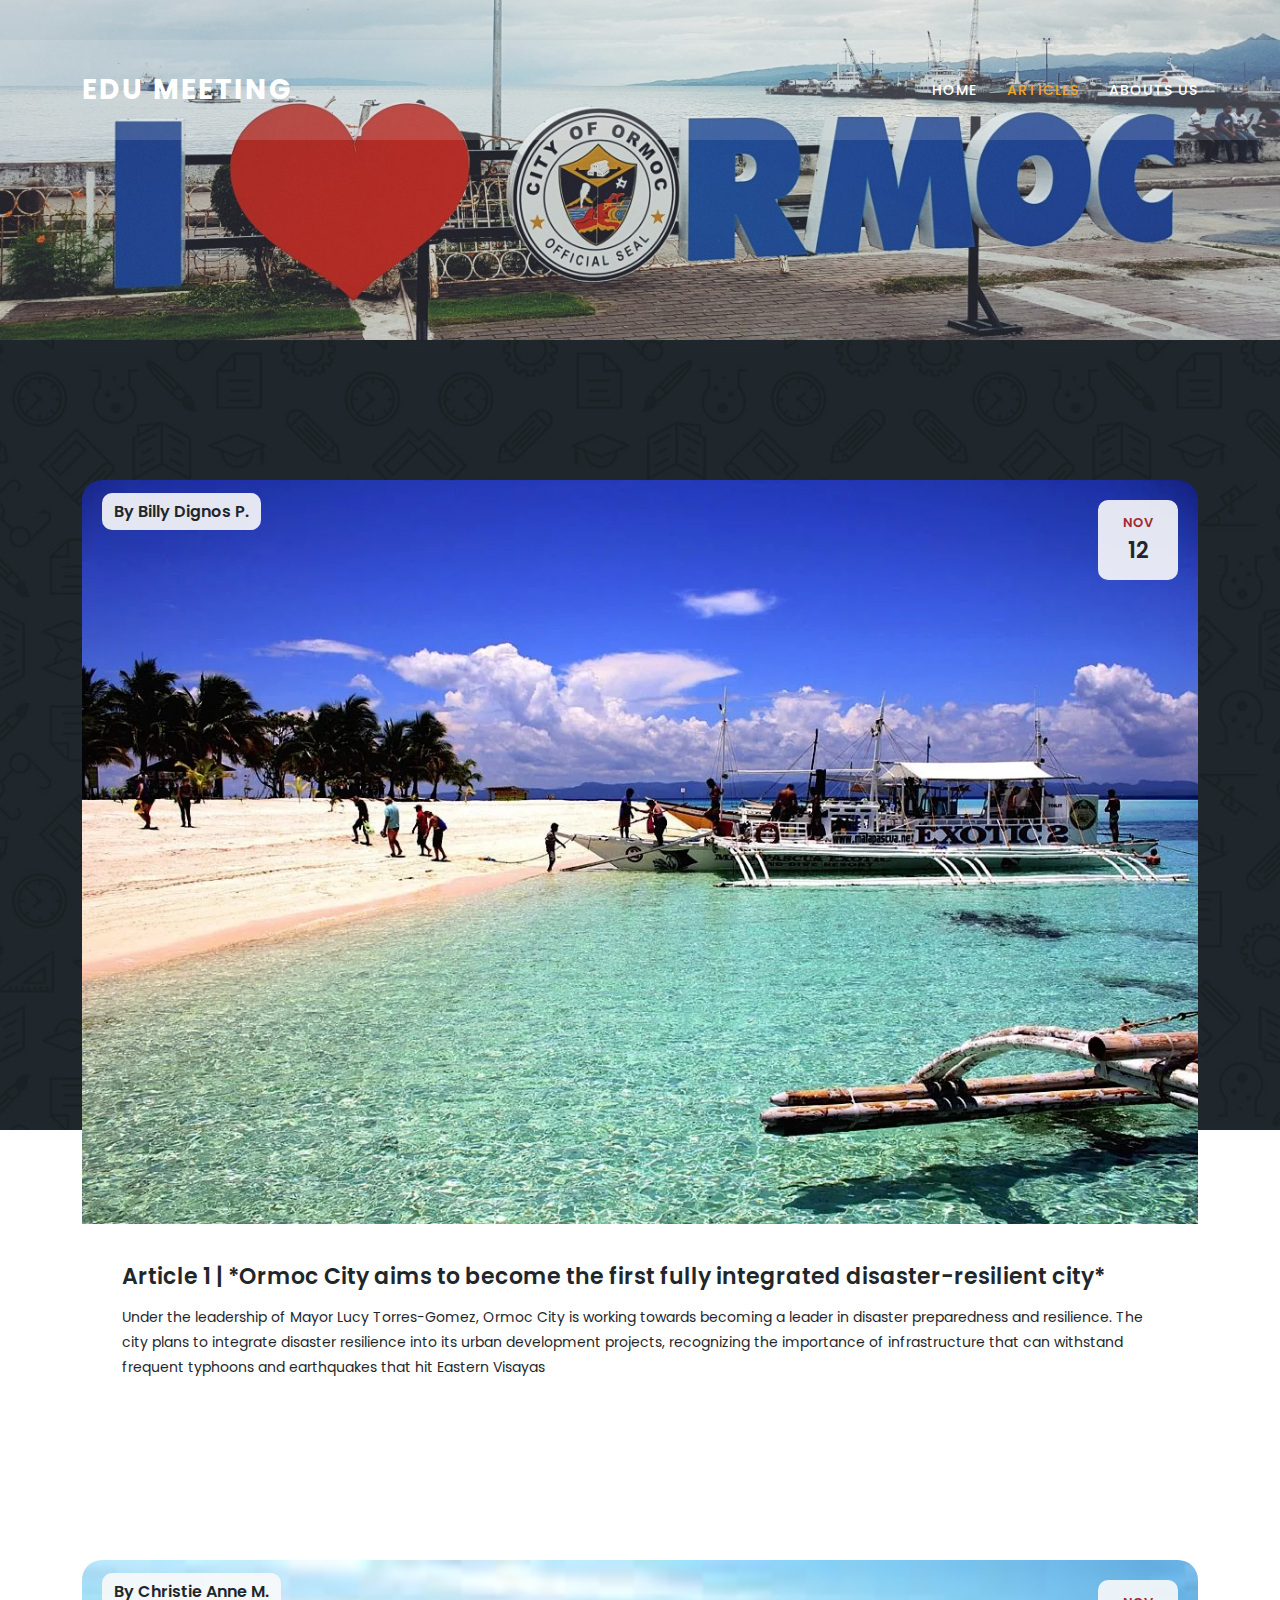
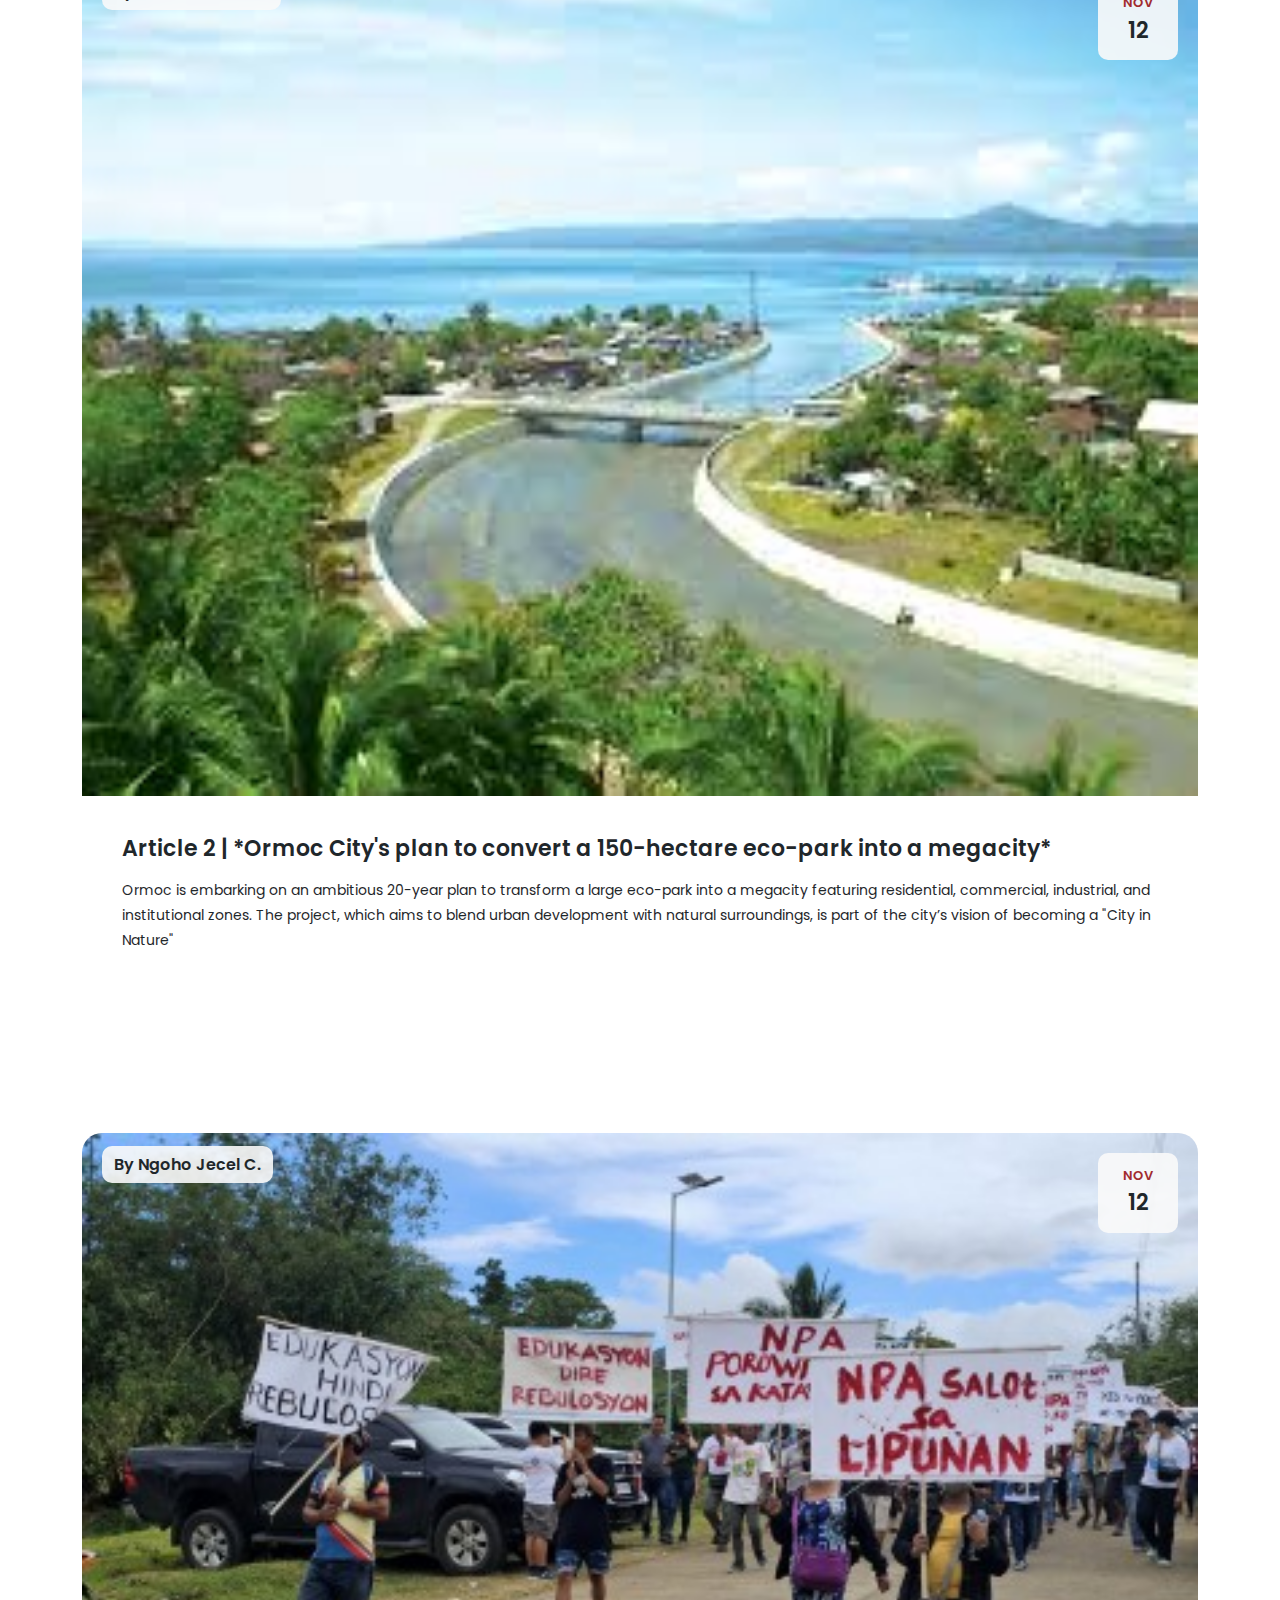
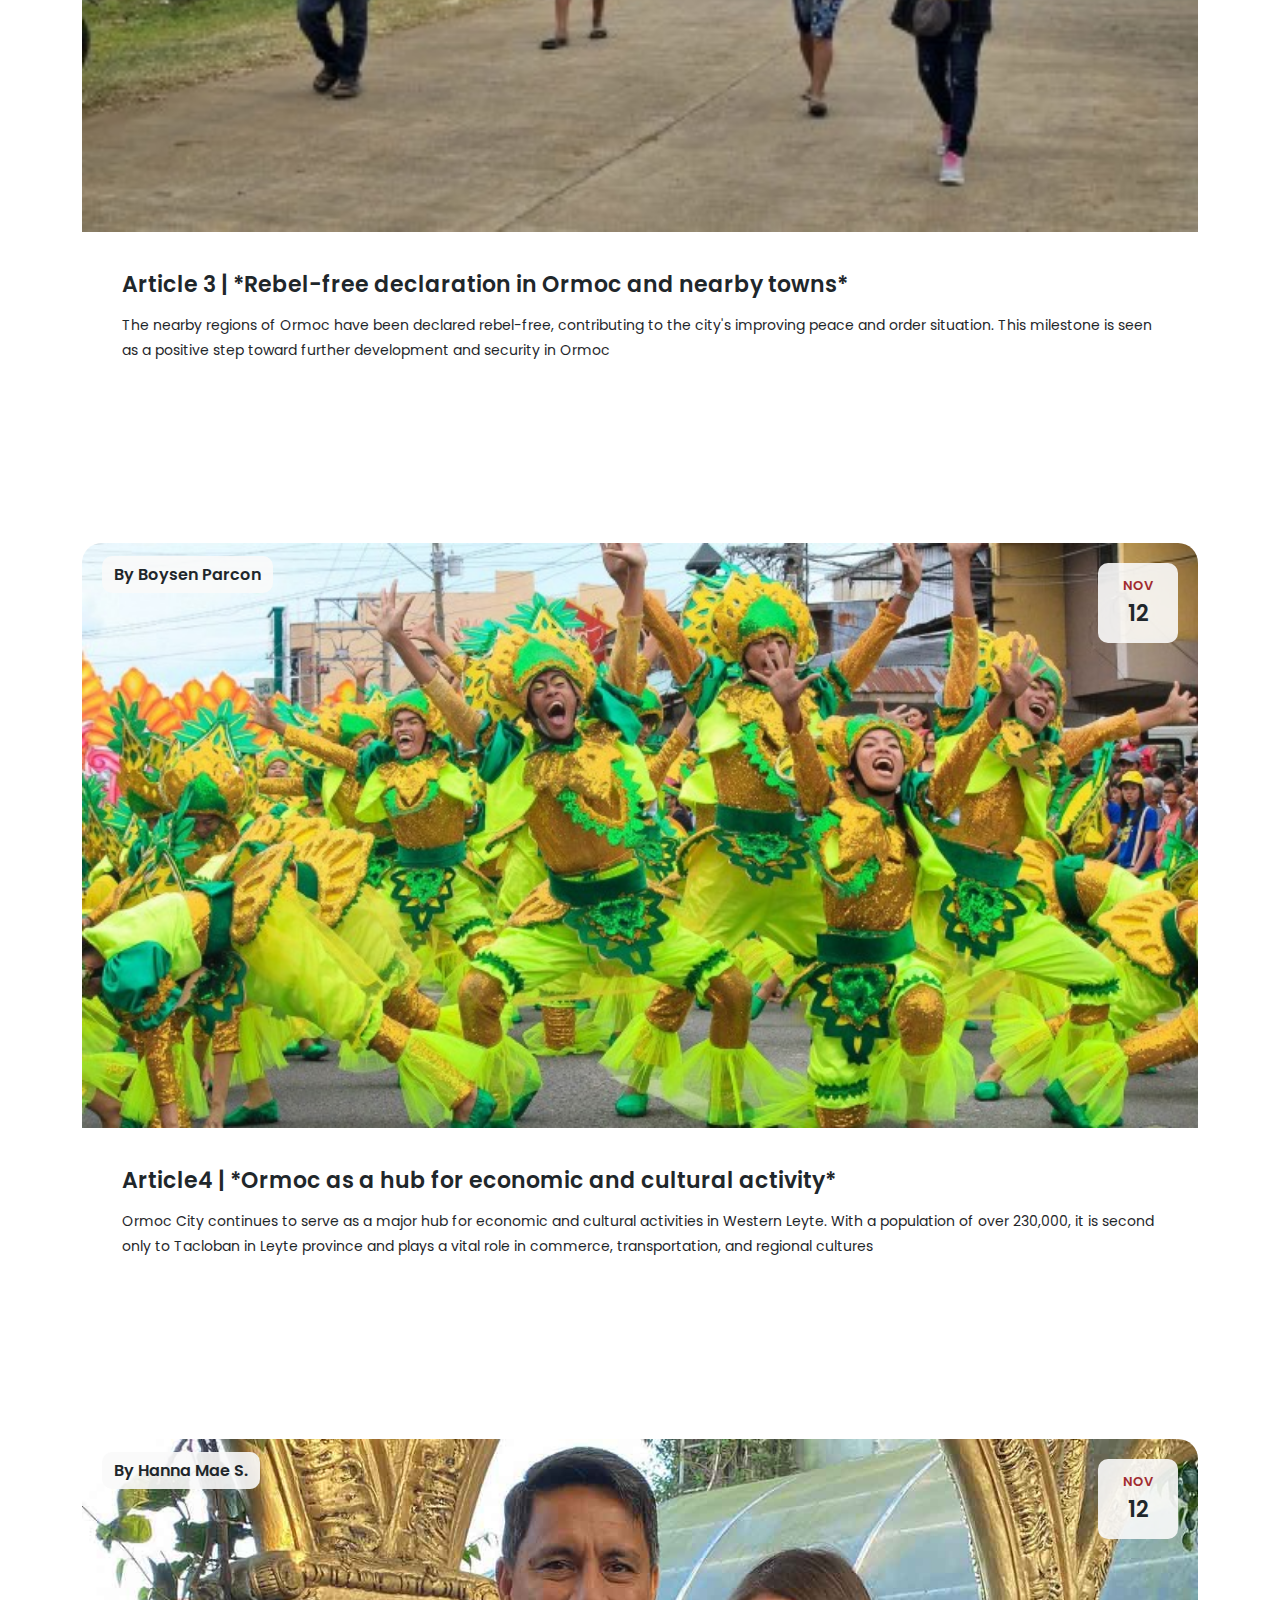
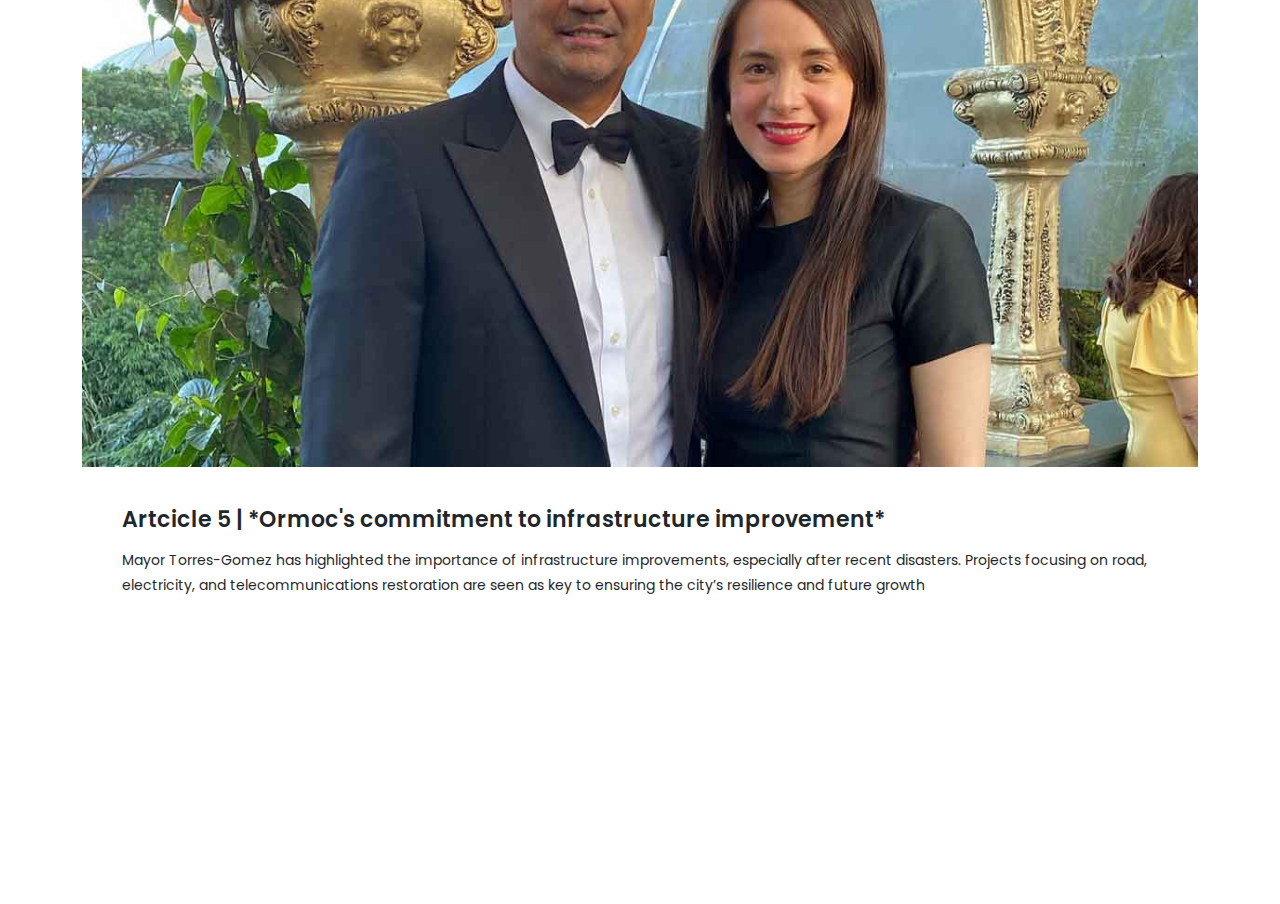
==== articles-details.html @ f0789b87 "sads" ====
<!DOCTYPE html>
<html lang="en">

<head>

  <meta charset="utf-8">
  <meta name="viewport" content="width=device-width, initial-scale=1, shrink-to-fit=no">
  <meta name="description" content="">
  <meta name="author" content="Template Mo">
  <link href="https://fonts.googleapis.com/css?family=Poppins:100,200,300,400,500,600,700,800,900" rel="stylesheet">

  <title>Ormoc City</title>

  <!-- Bootstrap core CSS -->
  <link href="vendor/bootstrap/css/bootstrap.min.css" rel="stylesheet">


  <!-- Additional CSS Files -->
  <link rel="stylesheet" href="assets/css/fontawesome.css">
  <link rel="stylesheet" href="assets/css/templatemo-edu-meeting.css">
  <link rel="stylesheet" href="assets/css/owl.css">
  <link rel="stylesheet" href="assets/css/lightbox.css">
  <!--

TemplateMo 569 Edu Meeting

https://templatemo.com/tm-569-edu-meeting

-->
</head>

<body>




  <!-- ***** Header Area Start ***** -->
  <header class="header-area header-sticky">
    <div class="container">
      <div class="row">
        <div class="col-12">
          <nav class="main-nav">
            <!-- ***** Logo Start ***** -->
            <a href="index.html" class="logo">
              Edu Meeting
            </a>
            <!-- ***** Logo End ***** -->
            <!-- ***** Menu Start ***** -->
            <ul class="nav">
              <li><a href="index.html">Home</a></li>
              <li><a href="meetings.html" class="active">Articles</a></li>

              <li><a href="index.html">Abouts Us</a></li>
            </ul>
            <a class='menu-trigger'>
              <span>Menu</span>
            </a>
            <!-- ***** Menu End ***** -->
          </nav>
        </div>
      </div>
    </div>
  </header>
  <!-- ***** Header Area End ***** -->

  <section class="heading-page header-text" id="top">
    <div class="container">
      <div class="row">

      </div>
    </div>
  </section>

  <section class="meetings-page" id="meetings">
    <div class="container">
      <div class="row">
        <div class="col-lg-12">
          <div class="row">
            <div class="col-lg-12">
              <div class="meeting-single-item">
                <div class="thumb">
                  <div class="price">
                    <span>By Billy Dignos P.</span>
                  </div>
                  <div class="date">
                    <h6>Nov <span>12</span></h6>
                  </div>
                  <a href="meeting-details.html"><img src="assets/images/ormoc1.png" alt=""></a>
                </div>
                <div class="down-content">
                  <a href="meeting-details.html">
                    <h4>Article 1 | *Ormoc City aims to become the first fully integrated disaster-resilient city*</h4>
                  </a>
                  <p>Under the leadership of Mayor Lucy Torres-Gomez, Ormoc City is working towards becoming a leader
                    in disaster
                    preparedness and resilience. The city plans to integrate disaster resilience into its urban
                    development projects,
                    recognizing the importance of infrastructure that can withstand frequent typhoons and
                    earthquakes that hit Eastern
                    Visayas </p>


                </div>
              </div>
            </div>

          </div>
        </div>
      </div>
    </div>

  </section>

  <section class="meetings-page" id="meetings">
    <div class="container">
      <div class="row">
        <div class="col-lg-12">
          <div class="row">
            <div class="col-lg-12">
              <div class="meeting-single-item">
                <div class="thumb">
                  <div class="price">
                    <span>By Christie Anne M.</span>
                  </div>
                  <div class="date">
                    <h6>Nov <span>12</span></h6>
                  </div>
                  <a href="meeting-details.html"><img src="assets/images/ormoc2.jpg" alt=""></a>
                </div>
                <div class="down-content">
                  <a href="meeting-details.html">
                    <h4>Article 2 | *Ormoc City's plan to convert a 150-hectare eco-park into a megacity*</h4>
                  </a>
                  <p>Ormoc is embarking on an ambitious 20-year plan to transform a large eco-park into a megacity
                    featuring residential,
                    commercial, industrial, and institutional zones. The project, which aims to blend urban
                    development with natural
                    surroundings, is part of the city’s vision of becoming a "City in Nature"</p>


                </div>
              </div>
            </div>

          </div>
        </div>
      </div>
    </div>

  </section>

  <section class="meetings-page" id="meetings">
    <div class="container">
      <div class="row">
        <div class="col-lg-12">
          <div class="row">
            <div class="col-lg-12">
              <div class="meeting-single-item">
                <div class="thumb">
                  <div class="price">
                    <span>By Ngoho Jecel C.</span>
                  </div>
                  <div class="date">
                    <h6>Nov <span>12</span></h6>
                  </div>
                  <a href="meeting-details.html"><img src="assets/images/rebel.jpg" alt=""></a>
                </div>
                <div class="down-content">
                  <a href="meeting-details.html">
                    <h4>Article 3 | *Rebel-free declaration in Ormoc and nearby towns*</h4>
                  </a>
                  <p>The nearby regions of Ormoc have been declared rebel-free, contributing to the city's
                    improving peace and order
                    situation. This milestone is seen as a positive step toward further development and security
                    in Ormoc</p>


                </div>
              </div>
            </div>

          </div>
        </div>
      </div>
    </div>

  </section>

  <section class="meetings-page" id="meetings">
    <div class="container">
      <div class="row">
        <div class="col-lg-12">
          <div class="row">
            <div class="col-lg-12">
              <div class="meeting-single-item">
                <div class="thumb">
                  <div class="price">
                    <span>By Boysen Parcon</span>
                  </div>
                  <div class="date">
                    <h6>Nov <span>12</span></h6>
                  </div>
                  <a href="meeting-details.html"><img src="assets/images/fiesta.jpg" alt=""></a>
                </div>
                <div class="down-content">
                  <a href="meeting-details.html">
                    <h4>Article4 | *Ormoc as a hub for economic and cultural activity*</h4>
                  </a>
                  <p>Ormoc City continues to serve as a major hub for economic and cultural activities in Western
                    Leyte. With a population of
                    over 230,000, it is second only to Tacloban in Leyte province and plays a vital role in
                    commerce, transportation, and
                    regional cultures</p>


                </div>
              </div>
            </div>

          </div>
        </div>
      </div>
    </div>

  </section>

  <section class="meetings-page" id="meetings">
    <div class="container">
      <div class="row">
        <div class="col-lg-12">
          <div class="row">
            <div class="col-lg-12">
              <div class="meeting-single-item">
                <div class="thumb">
                  <div class="price">
                    <span>By Hanna Mae S.</span>
                  </div>
                  <div class="date">
                    <h6>Nov <span>12</span></h6>
                  </div>
                  <a href="meeting-details.html"><img src="assets/images/mayor.jpg" alt=""></a>
                </div>
                <div class="down-content">
                  <a href="meeting-details.html">
                    <h4>Artcicle 5 | *Ormoc's commitment to infrastructure improvement*</h4>
                  </a>
                  <p>Mayor Torres-Gomez has highlighted the importance of infrastructure improvements, especially
                    after recent disasters.
                    Projects focusing on road, electricity, and telecommunications restoration are seen as key to
                    ensuring the city’s
                    resilience and future growth</p>


                </div>
              </div>
            </div>

          </div>
        </div>
      </div>
    </div>
    <div class="footer">
      <p>Copyright © 2024 Billy Dignos Group. All Rights Reserved.
      </p>
    </div>
  </section>


  <!-- Scripts -->
  <!-- Bootstrap core JavaScript -->
  <script src="vendor/jquery/jquery.min.js"></script>
  <script src="vendor/bootstrap/js/bootstrap.bundle.min.js"></script>

  <script src="assets/js/isotope.min.js"></script>
  <script src="assets/js/owl-carousel.js"></script>
  <script src="assets/js/lightbox.js"></script>
  <script src="assets/js/tabs.js"></script>
  <script src="assets/js/video.js"></script>
  <script src="assets/js/slick-slider.js"></script>
  <script src="assets/js/custom.js"></script>
  <script>
    //according to loftblog tut
    $('.nav li:first').addClass('active');

    var showSection = function showSection(section, isAnimate) {
      var
        direction = section.replace(/#/, ''),
        reqSection = $('.section').filter('[data-section="' + direction + '"]'),
        reqSectionPos = reqSection.offset().top - 0;

      if (isAnimate) {
        $('body, html').animate({
          scrollTop: reqSectionPos
        },
          800);
      } else {
        $('body, html').scrollTop(reqSectionPos);
      }

    };

    var checkSection = function checkSection() {
      $('.section').each(function () {
        var
          $this = $(this),
          topEdge = $this.offset().top - 80,
          bottomEdge = topEdge + $this.height(),
          wScroll = $(window).scrollTop();
        if (topEdge < wScroll && bottomEdge > wScroll) {
          var
            currentId = $this.data('section'),
            reqLink = $('a').filter('[href*=\\#' + currentId + ']');
          reqLink.closest('li').addClass('active').
            siblings().removeClass('active');
        }
      });
    };

    $('.main-menu, .responsive-menu, .scroll-to-section').on('click', 'a', function (e) {
      e.preventDefault();
      showSection($(this).attr('href'), true);
    });

    $(window).scroll(function () {
      checkSection();
    });
  </script>
</body>


</body>

</html>
---- assets/css/templatemo-edu-meeting.css ----
/*

TemplateMo 569 Edu Meeting

https://templatemo.com/tm-569-edu-meeting

*/

/* ---------------------------------------------
Table of contents
------------------------------------------------
01. font & reset css
02. reset
03. global styles
04. header
05. banner
06. features
07. testimonials
08. contact
09. footer
10. preloader
11. search
12. portfolio

--------------------------------------------- */
/* 
---------------------------------------------
font & reset css
--------------------------------------------- 
*/
@import url("https://fonts.googleapis.com/css?family=Poppins:100,200,300,400,500,600,700,800,900");

/* 
---------------------------------------------
reset
--------------------------------------------- 
*/
html,
body,
div,
span,
applet,
object,
iframe,
h1,
h2,
h3,
h4,
h5,
h6,
p,
blockquote,
div pre,
a,
abbr,
acronym,
address,
big,
cite,
code,
del,
dfn,
em,
font,
img,
ins,
kbd,
q,
s,
samp,
small,
strike,
strong,
sub,
sup,
tt,
var,
b,
u,
i,
center,
dl,
dt,
dd,
ol,
ul,
li,
figure,
header,
nav,
section,
article,
aside,
footer,
figcaption {
  margin: 0;
  padding: 0;
  border: 0;
  outline: 0;
}

.clearfix:after {
  content: ".";
  display: block;
  clear: both;
  visibility: hidden;
  line-height: 0;
  height: 0;
}

.clearfix {
  display: inline-block;
}

html[xmlns] .clearfix {
  display: block;
}

* html .clearfix {
  height: 1%;
}

ul,
li {
  padding: 0;
  margin: 0;
  list-style: none;
}

header,
nav,
section,
article,
aside,
footer,
hgroup {
  display: block;
}

* {
  box-sizing: border-box;
}

html,
body {
  font-family: 'Poppins', sans-serif;
  font-weight: 400;
  background-color: #fff;
  font-size: 16px;
  -ms-text-size-adjust: 100%;
  -webkit-font-smoothing: antialiased;
  -moz-osx-font-smoothing: grayscale;
}

a {
  text-decoration: none !important;
  color: #3CF;
}

a:hover {
  color: #FC3;
}

h1,
h2,
h3,
h4,
h5,
h6 {
  margin-top: 0px;
  margin-bottom: 0px;
}

ul {
  margin-bottom: 0px;
}

p {
  font-size: 14px;
  line-height: 25px;
  color: #2a2a2a;
}

img {
  width: 100%;
  overflow: hidden;
}

/* 
---------------------------------------------
global styles
--------------------------------------------- 
*/
html,
body {
  background: #fff;
  font-family: 'Poppins', sans-serif;
}

::selection {
  background: #f5a425;
  color: #fff;
}

::-moz-selection {
  background: #f5a425;
  color: #fff;
}

@media (max-width: 991px) {

  html,
  body {
    overflow-x: hidden;
  }

  .mobile-top-fix {
    margin-top: 30px;
    margin-bottom: 0px;
  }

  .mobile-bottom-fix {
    margin-bottom: 30px;
  }

  .mobile-bottom-fix-big {
    margin-bottom: 60px;
  }
}

.main-button-red a {
  font-size: 13px;
  color: #fff;
  background-color: #a12c2f;
  padding: 12px 30px;
  display: inline-block;
  border-radius: 22px;
  font-weight: 500;
  text-transform: uppercase;
  transition: all .3s;
}

.main-button-red a:hover {
  opacity: 0.9;
}

.main-button-yellow a {
  font-size: 13px;
  color: #fff;
  background-color: #f5a425;
  padding: 12px 30px;
  display: inline-block;
  border-radius: 22px;
  font-weight: 500;
  text-transform: uppercase;
  transition: all .3s;
}

.main-button-yellow a:hover {
  opacity: 0.9;
}

.section-heading h2 {
  line-height: 40px;
  margin-top: 0px;
  margin-bottom: 50px;
  padding-bottom: 20px;
  border-bottom: 1px solid rgba(250, 250, 250, 0.15);
  font-size: 22px;
  font-weight: 700;
  text-transform: uppercase;
  color: #fff;
}


/* 
---------------------------------------------
header
--------------------------------------------- 
*/

.sub-header {
  background-color: #1f272b;
  position: relative;
  z-index: 1111;
}

.sub-header .left-content p {
  color: #fff;
  padding: 8px 0px;
  font-size: 13px;
}

.sub-header .right-icons {
  text-align: right;
  padding: 8px 0px;
}

.sub-header .right-icons ul li {
  display: inline-block;
  margin-left: 15px;
}

.sub-header .right-icons ul li a {
  color: #fff;
  font-size: 14px;
  transition: all .3s;
}

.sub-header .right-icons ul li a:hover {
  color: #f5a425;
}

.sub-header .left-content p em {
  font-style: normal;
  color: #f5a425;
}

.background-header {
  background-color: #fff !important;
  height: 80px !important;
  position: fixed !important;
  top: 0 !important;
  left: 0;
  right: 0;
  box-shadow: 0px 0px 10px rgba(0, 0, 0, 0.15) !important;
}

.background-header .main-nav .nav li a {
  color: #1e1e1e !important;
}

.background-header .logo,
.background-header .main-nav .nav li a {
  color: #1e1e1e !important;
}

.background-header .main-nav .nav li:hover a {
  color: #fb5849 !important;
}

.background-header .nav li a.active {
  color: #fb5849 !important;
}

.header-area {
  background-color: rgba(250, 250, 250, 0.15);
  position: absolute;
  top: 40px;
  left: 0;
  right: 0;
  z-index: 100;
  -webkit-transition: all .5s ease 0s;
  -moz-transition: all .5s ease 0s;
  -o-transition: all .5s ease 0s;
  transition: all .5s ease 0s;
}

.header-area .main-nav {
  min-height: 80px;
  background: transparent;
}

.header-area .main-nav .logo {
  line-height: 100px;
  color: #fff;
  font-size: 28px;
  font-weight: 700;
  text-transform: uppercase;
  letter-spacing: 2px;
  float: left;
  -webkit-transition: all 0.3s ease 0s;
  -moz-transition: all 0.3s ease 0s;
  -o-transition: all 0.3s ease 0s;
  transition: all 0.3s ease 0s;
}

.background-header .main-nav .logo {
  line-height: 75px;
}

.background-header .nav {
  margin-top: 20px !important;
}

.header-area .main-nav .nav {
  float: right;
  margin-top: 30px;
  margin-right: 0px;
  background-color: transparent;
  -webkit-transition: all 0.3s ease 0s;
  -moz-transition: all 0.3s ease 0s;
  -o-transition: all 0.3s ease 0s;
  transition: all 0.3s ease 0s;
  position: relative;
  z-index: 999;
}

.header-area .main-nav .nav li {
  padding-left: 15px;
  padding-right: 15px;
}

.header-area .main-nav .nav li:last-child {
  padding-right: 0px;
}

.header-area .main-nav .nav li a {
  display: block;
  font-weight: 500;
  font-size: 14px;
  text-transform: uppercase;
  color: #fff;
  -webkit-transition: all 0.3s ease 0s;
  -moz-transition: all 0.3s ease 0s;
  -o-transition: all 0.3s ease 0s;
  transition: all 0.3s ease 0s;
  height: 40px;
  line-height: 40px;
  border: transparent;
  letter-spacing: 1px;
}

.header-area .main-nav .nav li:hover a,
.header-area .main-nav .nav li a.active {
  color: #f5a425 !important;
}

.background-header .main-nav .nav li:hover a,
.background-header .main-nav .nav li a.active {
  color: #f5a425 !important;
  opacity: 1;
}

.header-area .main-nav .nav li.has-sub {
  position: relative;
  padding-right: 15px;
}

.header-area .main-nav .nav li.has-sub:after {
  font-family: FontAwesome;
  content: "\f107";
  font-size: 12px;
  color: #fff;
  position: absolute;
  right: 5px;
  top: 12px;
}

.background-header .main-nav .nav li.has-sub:after {
  color: #1e1e1e;
}

.header-area .main-nav .nav li.has-sub ul.sub-menu {
  position: absolute;
  width: 200px;
  box-shadow: 0 2px 28px 0 rgba(0, 0, 0, 0.06);
  overflow: hidden;
  top: 40px;
  opacity: 0;
  transition: all .3s;
  transform: translateY(+2em);
  visibility: hidden;
  z-index: -1;
}

.header-area .main-nav .nav li.has-sub ul.sub-menu li {
  margin-left: 0px;
  padding-left: 0px;
  padding-right: 0px;
}

.header-area .main-nav .nav li.has-sub ul.sub-menu li a {
  opacity: 1;
  display: block;
  background: #f7f7f7;
  color: #2a2a2a !important;
  padding-left: 20px;
  height: 40px;
  line-height: 40px;
  -webkit-transition: all 0.3s ease 0s;
  -moz-transition: all 0.3s ease 0s;
  -o-transition: all 0.3s ease 0s;
  transition: all 0.3s ease 0s;
  position: relative;
  font-size: 13px;
  font-weight: 400;
  border-bottom: 1px solid #eee;
}

.header-area .main-nav .nav li.has-sub ul li a:hover {
  background: #fff;
  color: #f5a425 !important;
  padding-left: 25px;
}

.header-area .main-nav .nav li.has-sub ul li a:hover:before {
  width: 3px;
}

.header-area .main-nav .nav li.has-sub:hover ul.sub-menu {
  visibility: visible;
  opacity: 1;
  z-index: 1;
  transform: translateY(0%);
  transition-delay: 0s, 0s, 0.3s;
}

.header-area .main-nav .menu-trigger {
  cursor: pointer;
  display: block;
  position: absolute;
  top: 33px;
  width: 32px;
  height: 40px;
  text-indent: -9999em;
  z-index: 99;
  right: 40px;
  display: none;
}

.background-header .main-nav .menu-trigger {
  top: 23px;
}

.header-area .main-nav .menu-trigger span,
.header-area .main-nav .menu-trigger span:before,
.header-area .main-nav .menu-trigger span:after {
  -moz-transition: all 0.4s;
  -o-transition: all 0.4s;
  -webkit-transition: all 0.4s;
  transition: all 0.4s;
  background-color: #1e1e1e;
  display: block;
  position: absolute;
  width: 30px;
  height: 2px;
  left: 0;
}

.background-header .main-nav .menu-trigger span,
.background-header .main-nav .menu-trigger span:before,
.background-header .main-nav .menu-trigger span:after {
  background-color: #1e1e1e;
}

.header-area .main-nav .menu-trigger span:before,
.header-area .main-nav .menu-trigger span:after {
  -moz-transition: all 0.4s;
  -o-transition: all 0.4s;
  -webkit-transition: all 0.4s;
  transition: all 0.4s;
  background-color: #1e1e1e;
  display: block;
  position: absolute;
  width: 30px;
  height: 2px;
  left: 0;
  width: 75%;
}

.background-header .main-nav .menu-trigger span:before,
.background-header .main-nav .menu-trigger span:after {
  background-color: #1e1e1e;
}

.header-area .main-nav .menu-trigger span:before,
.header-area .main-nav .menu-trigger span:after {
  content: "";
}

.header-area .main-nav .menu-trigger span {
  top: 16px;
}

.header-area .main-nav .menu-trigger span:before {
  -moz-transform-origin: 33% 100%;
  -ms-transform-origin: 33% 100%;
  -webkit-transform-origin: 33% 100%;
  transform-origin: 33% 100%;
  top: -10px;
  z-index: 10;
}

.header-area .main-nav .menu-trigger span:after {
  -moz-transform-origin: 33% 0;
  -ms-transform-origin: 33% 0;
  -webkit-transform-origin: 33% 0;
  transform-origin: 33% 0;
  top: 10px;
}

.header-area .main-nav .menu-trigger.active span,
.header-area .main-nav .menu-trigger.active span:before,
.header-area .main-nav .menu-trigger.active span:after {
  background-color: transparent;
  width: 100%;
}

.header-area .main-nav .menu-trigger.active span:before {
  -moz-transform: translateY(6px) translateX(1px) rotate(45deg);
  -ms-transform: translateY(6px) translateX(1px) rotate(45deg);
  -webkit-transform: translateY(6px) translateX(1px) rotate(45deg);
  transform: translateY(6px) translateX(1px) rotate(45deg);
  background-color: #1e1e1e;
}

.background-header .main-nav .menu-trigger.active span:before {
  background-color: #1e1e1e;
}

.header-area .main-nav .menu-trigger.active span:after {
  -moz-transform: translateY(-6px) translateX(1px) rotate(-45deg);
  -ms-transform: translateY(-6px) translateX(1px) rotate(-45deg);
  -webkit-transform: translateY(-6px) translateX(1px) rotate(-45deg);
  transform: translateY(-6px) translateX(1px) rotate(-45deg);
  background-color: #1e1e1e;
}

.background-header .main-nav .menu-trigger.active span:after {
  background-color: #1e1e1e;
}

.header-area.header-sticky {
  min-height: 80px;
}

.header-area .nav {
  margin-top: 30px;
}

.header-area.header-sticky .nav li a.active {
  color: #f5a425;
}

@media (max-width: 1200px) {
  .header-area .main-nav .nav li {
    padding-left: 7px;
    padding-right: 7px;
  }

  .header-area .main-nav:before {
    display: none;
  }
}

@media (max-width: 767px) {
  .header-area .main-nav .logo {
    color: #1e1e1e;
  }

  .header-area.header-sticky .nav li a:hover,
  .header-area.header-sticky .nav li a.active {
    color: #f5a425 !important;
    opacity: 1;
  }

  .header-area.header-sticky .nav li.search-icon a {
    width: 100%;
  }

  .header-area {
    background-color: #f7f7f7;
    padding: 0px 15px;
    height: 100px;
    box-shadow: none;
    text-align: center;
  }

  .header-area .container {
    padding: 0px;
  }

  .header-area .logo {
    margin-left: 30px;
  }

  .header-area .menu-trigger {
    display: block !important;
  }

  .header-area .main-nav {
    overflow: hidden;
  }

  .header-area .main-nav .nav {
    float: none;
    width: 100%;
    display: none;
    -webkit-transition: all 0s ease 0s;
    -moz-transition: all 0s ease 0s;
    -o-transition: all 0s ease 0s;
    transition: all 0s ease 0s;
    margin-left: 0px;
  }

  .header-area .main-nav .nav li:first-child {
    border-top: 1px solid #eee;
  }

  .header-area.header-sticky .nav {
    margin-top: 100px !important;
  }

  .header-area .main-nav .nav li {
    width: 100%;
    background: #fff;
    border-bottom: 1px solid #eee;
    padding-left: 0px !important;
    padding-right: 0px !important;
  }

  .header-area .main-nav .nav li a {
    height: 50px !important;
    line-height: 50px !important;
    padding: 0px !important;
    border: none !important;
    background: #f7f7f7 !important;
    color: #191a20 !important;
  }

  .header-area .main-nav .nav li a:hover {
    background: #eee !important;
    color: #f5a425 !important;
  }

  .header-area .main-nav .nav li.has-sub ul.sub-menu {
    position: relative;
    visibility: inherit;
    opacity: 1;
    z-index: 1;
    transform: translateY(0%);
    top: 0px;
    width: 100%;
    box-shadow: none;
    height: 0px;
    transition: all 0s;
  }

  .header-area .main-nav .nav li.submenu ul li a {
    font-size: 12px;
    font-weight: 400;
  }

  .header-area .main-nav .nav li.submenu ul li a:hover:before {
    width: 0px;
  }

  .header-area .main-nav .nav li.has-sub ul.sub-menu {
    height: auto;
  }

  .header-area .main-nav .nav li.has-sub:after {
    color: #3B566E;
    right: 30px;
    font-size: 14px;
    top: 15px;
  }

  .header-area .main-nav .nav li.submenu:hover ul,
  .header-area .main-nav .nav li.submenu:focus ul {
    height: 0px;
  }
}

@media (min-width: 767px) {
  .header-area .main-nav .nav {
    display: flex !important;
  }
}


/* 
---------------------------------------------
banner
--------------------------------------------- 
*/

.main-banner {
  position: relative;
  max-height: 100%;
  overflow: hidden;
  margin-bottom: -7px;
}

#bg-video {
  min-width: 100%;
  min-height: 100vh;
  max-width: 100%;
  max-height: 100vh;
  object-fit: cover;
  z-index: -1;
}

#bg-video::-webkit-media-controls {
  display: none !important;
}

.video-overlay {
  position: absolute;
  background-color: rgba(31, 39, 43, 0.75);
  top: 0;
  left: 0;
  bottom: 0;
  right: 0;
  width: 100%;
}

.main-banner .caption {
  position: absolute;
  top: 50%;
  transform: translateY(-50%);
}

.main-banner .caption h6 {
  margin-top: 0px;
  font-size: 15px;
  text-transform: uppercase;
  font-weight: 600;
  color: #fff;
  letter-spacing: 1px;
}

.main-banner .caption h2 {
  margin-top: 20px;
  margin-bottom: 20px;
  font-size: 36px;
  text-transform: uppercase;
  font-weight: 800;
  color: #fff;
  letter-spacing: 1px;
}

.main-banner .caption h2 em {
  font-style: normal;
  color: #f5a425;
  font-weight: 900;
}

.main-banner .caption p {
  color: #fff;
  font-size: 14px;
  max-width: 570px;
}

.main-banner .caption .main-button-red {
  margin-top: 30px;
}

@media screen and (max-width: 767px) {

  .main-banner .caption h6 {
    font-weight: 500;
  }

  .main-banner .caption h2 {
    font-size: 36px;
  }

}


/*
---------------------------------------------
services
---------------------------------------------
*/

.services {
  margin-top: -135px;
  position: absolute;
  width: 100%;
}

.services .item {
  background-image: url(../images/service-item-bg.jpg);
  background-repeat: no-repeat;
  background-size: cover;
  background-position: center center;
  border-radius: 20px;
  text-align: center;
  color: #fff;
  padding: 40px;
}

.services .item .icon {
  max-width: 60px;
  margin: 0 auto;
}

.services .item h4 {
  margin-top: 25px;
  margin-bottom: 15px;
  font-size: 18px;
  font-weight: 600;
}

.services .item p {
  color: #fff;
  font-size: 13px;
}

.services .owl-nav {
  display: inline-block !important;
  text-align: center;
  position: absolute;
  width: 100%;
  top: 50%;
  transform: translateY(-25px);
}

.services .owl-nav .owl-prev {
  margin-right: 10px;
  outline: none;
  position: absolute;
  left: -80px;
}

.services .owl-nav .owl-prev span,
.services .owl-nav .owl-next span {
  opacity: 0;
}

.services .owl-nav .owl-prev:before {
  display: inline-block;
  font-family: 'FontAwesome';
  color: #1e1e1e;
  font-size: 25px;
  font-weight: 700;
  content: '\f104';
  background-color: #fff;
  width: 50px;
  height: 50px;
  border-radius: 50%;
  line-height: 50px;
}

.services .owl-nav .owl-prev {
  opacity: 1;
  transition: all .5s;
}

.services .owl-nav .owl-prev:hover {
  opacity: 0.9;
}

.services .owl-nav .owl-next {
  opacity: 1;
  transition: all .5s;
}

.services .owl-nav .owl-next:hover {
  opacity: 0.9;
}

.services .owl-nav .owl-next {
  margin-left: 10px;
  outline: none;
  position: absolute;
  right: -85px;
}

.services .owl-nav .owl-next:before {
  display: inline-block;
  font-family: 'FontAwesome';
  color: #1e1e1e;
  font-size: 25px;
  font-weight: 700;
  content: '\f105';
  background-color: #fff;
  width: 50px;
  height: 50px;
  border-radius: 50%;
  line-height: 50px;
}


/*
---------------------------------------------
upcoming meetings
---------------------------------------------
*/

section.upcoming-meetings {
  background-image: url(../images/meetings-bg.jpg);
  background-position: center center;
  background-attachment: fixed;
  background-repeat: no-repeat;
  background-size: cover;
  padding-top: 230px;
  padding-bottom: 110px;
}

section.upcoming-meetings .section-heading {
  text-align: center;
}

section.upcoming-meetings .categories {
  background-color: #fff;
  border-radius: 20px;
  padding: 40px;
  margin-right: 45px;
}

section.upcoming-meetings .categories h4 {
  font-size: 18px;
  font-weight: 600;
  color: #1f272b;
  margin-bottom: 30px;
  padding-bottom: 20px;
  border-bottom: 1px solid #eee;
}

section.upcoming-meetings .categories ul li {
  display: inline-block;
  margin-bottom: 15px;
}

section.upcoming-meetings .categories ul li a {
  font-size: 15px;
  color: #1f272b;
  font-weight: 500;
  transition: all .3s;
}

section.upcoming-meetings .categories ul li a:hover {
  color: #a12c2f;
}

section.upcoming-meetings .categories .main-button-red {
  border-top: 1px solid #eee;
  padding-top: 30px;
  margin-top: 15px;
}

section.upcoming-meetings .categories .main-button-red a {
  width: 100%;
  text-align: center;
}

.meeting-item {
  margin-bottom: 30px;
}

.meeting-item .thumb {
  position: relative;
}

.meeting-item .thumb img {
  border-top-right-radius: 20px;
  border-top-left-radius: 20px;
}

.meeting-item .thumb .price {
  position: absolute;
  left: 20px;
  top: 20px;
}

.meeting-item .thumb .price span {
  font-size: 16px;
  color: #1f272b;
  font-weight: 600;
  background-color: rgba(250, 250, 250, 0.9);
  padding: 7px 12px;
  border-radius: 10px;
}

.meeting-item .down-content {
  background-color: #fff;
  padding: 30px;
  border-bottom-right-radius: 20px;
  border-bottom-left-radius: 20px;
}

.meeting-item .down-content .date {
  float: left;
  text-align: center;
  display: inline-block;
  margin-right: 20px;
}

.meeting-item .down-content .date h6 {
  font-size: 13px;
  text-transform: uppercase;
  font-weight: 600;
  color: #a12c2f;
}

.meeting-item .down-content .date span {
  display: block;
  color: #1f272b;
  font-size: 22px;
  margin-top: 7px;
}

.meeting-item .down-content h4 {
  font-size: 18px;
  color: #1f272b;
  font-weight: 600;
  display: inline-block;
  margin-bottom: 15px;
}

.meeting-item .down-content p {
  margin-left: 50px;
  color: #1f272b;
  font-size: 14px;
}



/*
---------------------------------------------
apply now
---------------------------------------------
*/

section.apply-now {
  background-image: url(../images/apply-bg.jpg);
  background-position: center center;
  background-attachment: fixed;
  background-repeat: no-repeat;
  background-size: cover;
  padding: 140px 0px;
}

section.apply-now .item {
  background-color: rgba(250, 250, 250, 0.15);
  padding: 40px;
  margin-bottom: 30px;
}

section.apply-now .item h3 {
  color: #fff;
  text-transform: uppercase;
  font-size: 24px;
  font-weight: 700;
  margin-bottom: 20px;
}

section.apply-now .item p {
  color: #fff;
  margin-bottom: 20px;
}

.accordions {
  border-radius: 20px;
  padding: 40px;
  background-color: #fff;
  margin-left: 45px;
}

.accordions .accordion {
  border-bottom: 1px solid #eee;
}

.accordions .last-accordion {
  border-bottom: none;
}

.accordion-head {
  padding: 20px;
  font-size: 18px;
  font-weight: 700;
  color: #1f272b;
  cursor: pointer;
  transition: color 200ms ease-in-out;
  border-bottom: 1px solid #fff;
}

@media screen and (min-width: 768px) {
  .accordion-head {
    padding: 1rem;
    font-size: 1.2rem;
  }
}

.accordion-head .icon {
  float: right;
  transition: transform 200ms ease-in-out;
}

.accordion-head.is-open {
  color: #f5a425;
  border-bottom: none;
}

.accordion-head.is-open .icon {
  transform: rotate(45deg);
}

.accordion-body {
  overflow: hidden;
  height: 0;
  transition: height 300ms ease-in-out;
  border-bottom: 1px solid #fff;
}

.accordion-body>.content {
  padding: 20px;
  padding-top: 0;
}


/* 
---------------------------------------------
courses
--------------------------------------------- 
*/

section.our-courses {
  background-image: url(../images/meetings-bg.jpg);
  background-position: center center;
  background-attachment: fixed;
  background-repeat: no-repeat;
  background-size: cover;
  padding-top: 140px;
  padding-bottom: 130px;
}

.our-courses .item .down-content {
  background-color: #fff;
}

.our-courses .item .down-content h4 {
  padding: 25px;
  font-size: 18px;
  color: #1f272b;
  text-align: center;
  border-bottom: 1px solid #eee;
}

.our-courses .item .down-content .info {
  padding: 25px;
}

.our-courses .item .down-content .info ul li {
  display: inline-block;
  margin-right: 1px;
}

.our-courses .item .down-content .info ul li i {
  color: #f5a425;
  font-size: 14px;
}

.our-courses .item .down-content .info span {
  color: #a12c2f;
  font-size: 15px;
  font-weight: 600;
  text-align: right;
  display: inline-block;
  width: 100%;
}

.our-courses .owl-nav {
  text-align: center;
  position: absolute;
  width: 100%;
  top: 50%;
  transform: translateY(-45px);
}

.our-courses .owl-dots {
  display: inline-block;
  text-align: center;
  width: 100%;
  margin-top: 40px;
}

.our-courses .owl-dots .owl-dot {
  transition: all .5s;
  width: 7px;
  height: 7px;
  background-color: #fff;
  margin: 0px 5px;
  border-radius: 50%;
  outline: none;
}

.our-courses .owl-dots .active {
  width: 24px;
  height: 8px;
  border-radius: 4px;
}

.our-courses .owl-nav .owl-prev {
  margin-right: 10px;
  outline: none;
  position: absolute;
  left: -80px;
}

.our-courses .owl-nav .owl-prev span,
.our-courses .owl-nav .owl-next span {
  opacity: 0;
}

.our-courses .owl-nav .owl-prev:before {
  display: inline-block;
  font-family: 'FontAwesome';
  color: #1e1e1e;
  font-size: 25px;
  font-weight: 700;
  content: '\f104';
  background-color: #fff;
  width: 50px;
  height: 50px;
  border-radius: 50%;
  line-height: 50px;
}

.our-courses .owl-nav .owl-prev {
  opacity: 1;
  transition: all .5s;
}

.our-courses .owl-nav .owl-prev:hover {
  opacity: 0.9;
}

.our-courses .owl-nav .owl-next {
  opacity: 1;
  transition: all .5s;
}

.our-courses .owl-nav .owl-next:hover {
  opacity: 0.9;
}

.our-courses .owl-nav .owl-next {
  margin-left: 10px;
  outline: none;
  position: absolute;
  right: -85px;
}

.our-courses .owl-nav .owl-next:before {
  display: inline-block;
  font-family: 'FontAwesome';
  color: #1e1e1e;
  font-size: 25px;
  font-weight: 700;
  content: '\f105';
  background-color: #fff;
  width: 50px;
  height: 50px;
  border-radius: 50%;
  line-height: 50px;
}


/*
---------------------------------------------
our facts
---------------------------------------------
*/

section.our-facts {
  background-image: url(../images/facts-bg.jpg);
  background-position: center center;
  background-attachment: fixed;
  background-repeat: no-repeat;
  background-size: cover;
  padding: 140px 0px 125px 0px;
}

section.our-facts h2 {
  font-size: 38px;
  color: #fff;
  line-height: 50px;
  font-weight: 700;
  letter-spacing: 0.5px;
  margin-bottom: 50px;
}

.count-area-content {
  text-align: center;
  background-color: rgba(250, 250, 250, 0.15);
  border-radius: 20px;
  padding: 25px 30px 35px 30px;
  margin: 15px 0px;
}

.percentage .count-digit:after {
  content: '%';
  margin-left: 3px;
}

.count-digit {
  margin: 5px 0px;
  color: #f5a425;
  font-weight: 700;
  font-size: 36px;
}

.count-title {
  font-size: 18px;
  font-weight: 500;
  color: #fff;
  letter-spacing: 0.5px;
}

.new-students {
  margin-top: 45px;
}

section.our-facts .video {
  text-align: center;
  margin-left: 70px;
  background-image: url(../images/video-item-bg.jpg);
  background-repeat: no-repeat;
  background-position: center center;
  background-size: cover;
  border-radius: 20px;
}

section.our-facts .video img {
  padding: 170px 0px;
  max-width: 56px;
}


/* 
---------------------------------------------
contact us
--------------------------------------------- 
*/

section.contact-us {
  background-image: url(../images/meetings-bg.jpg);
  background-position: center center;
  background-attachment: fixed;
  background-repeat: no-repeat;
  background-size: cover;
  padding: 140px 0px 0px 0px;
}

section.contact-us #contact {
  background-color: #fff;
  border-radius: 20px;
  padding: 40px;
}

section.contact-us #contact h2 {
  text-transform: uppercase;
  color: #1f272b;
  border-bottom: 1px solid #eee;
  margin-bottom: 40px;
  padding-bottom: 20px;
  font-size: 22px;
  font-weight: 700;
}

section.contact-us #contact input {
  width: 100%;
  height: 40px;
  border-radius: 20px;
  background-color: #f7f7f7;
  outline: none;
  border: none;
  box-shadow: none;
  font-size: 13px;
  font-weight: 500;
  color: #7a7a7a;
  padding: 0px 15px;
  margin-bottom: 30px;
}

section.contact-us #contact textarea {
  width: 100%;
  min-height: 140px;
  max-height: 180px;
  border-radius: 20px;
  background-color: #f7f7f7;
  outline: none;
  border: none;
  box-shadow: none;
  font-size: 13px;
  font-weight: 500;
  color: #7a7a7a;
  padding: 15px;
  margin-bottom: 30px;
}

section.contact-us #contact button {
  font-size: 13px;
  color: #fff;
  background-color: #a12c2f;
  padding: 12px 30px;
  display: inline-block;
  border-radius: 22px;
  font-weight: 500;
  text-transform: uppercase;
  transition: all .3s;
  border: none;
  outline: none;
}

section.contact-us #contact button:hover {
  opacity: 0.9;
}

section.contact-us .right-info {
  background-color: #a12c2f;
  border-radius: 20px;
  padding: 40px;
}

section.contact-us .right-info ul li {
  display: inline-block;
  border-bottom: 1px solid rgba(250, 250, 250, 0.15);
  margin-bottom: 30px;
  padding-bottom: 30px;
}

section.contact-us .right-info ul li:last-child {
  margin-bottom: 0;
  padding-bottom: 0;
  border-bottom: none;
}

section.contact-us .right-info ul li h6 {
  color: #fff;
  font-size: 15px;
  font-weight: 600;
  margin-bottom: 10px;
}

section.contact-us .right-info ul li span {
  display: block;
  font-size: 18px;
  color: #fff;
  font-weight: 700;
}

.footer {
  text-align: center;
  margin-top: 140px;
  border-top: 1px solid rgba(250, 250, 250, 0.15);
  padding: 50px 0px;
}

.footer p {
  text-transform: uppercase;
  font-size: 14px;
  color: #fff;
}

.footer p a {
  color: #f5a425;
}


/*
---------------------------------------------
heading page
---------------------------------------------
*/

section.heading-page {
  background-image: url(../images/ormoc.png);
  background-position: center center;
  background-repeat: no-repeat;
  background-size: cover;
  padding-top: 230px;
  padding-bottom: 110px;
  text-align: center;
}

section.heading-page h6 {
  margin-top: 0px;
  font-size: 15px;
  text-transform: uppercase;
  font-weight: 600;
  color: #fff;
  letter-spacing: 1px;
}

section.heading-page h2 {
  margin-top: 20px;
  margin-bottom: 20px;
  font-size: 36px;
  text-transform: uppercase;
  font-weight: 800;
  color: #fff;
  letter-spacing: 1px;
}


/*
---------------------------------------------
upcoming meetings page
---------------------------------------------
*/

section.meetings-page {
  background-image: url(../images/meetings-page-bg.jpg);
  background-position: center center;
  background-attachment: fixed;
  background-repeat: no-repeat;
  background-size: cover;
  padding-top: 140px;
  padding-bottom: 0px;
}

section.meetings-page .filters {
  text-align: center;
  margin-bottom: 60px;
}

section.meetings-page .filters li {
  font-size: 13px;
  color: #a12c2f;
  background-color: #fff;
  padding: 11px 30px;
  display: inline-block;
  border-radius: 22px;
  font-weight: 600;
  text-transform: uppercase;
  transition: all .3s;
  cursor: pointer;
  margin: 0px 3px;
}

section.meetings-page .filters ul li.active,
section.meetings-page .filters ul li:hover {
  background-color: #a12c2f;
  color: #fff;
}

section.meetings-page .pagination {
  text-align: center;
  width: 100%;
  margin-top: 30px;
  display: inline-block;
}

section.meetings-page .pagination ul li {
  display: inline-block;
}

section.meetings-page .pagination ul li a {
  width: 40px;
  height: 40px;
  background-color: #fff;
  border-radius: 10px;
  color: #1f272b;
  display: inline-block;
  text-align: center;
  line-height: 40px;
  font-weight: 600;
  font-size: 15px;
  transition: all .3s;
}

section.meetings-page .main-button-red {
  text-align: center;
}

section.meetings-page .main-button-red a {
  padding: 12px 60px;
  text-align: center;
  margin-top: 30px;
}

section.meetings-page .pagination ul li.active a,
section.meetings-page .pagination ul li a:hover {
  background-color: #a12c2f;
  color: #fff;
}

.meeting-single-item .thumb {
  position: relative;
}

.meeting-single-item .thumb img {
  border-top-right-radius: 20px;
  border-top-left-radius: 20px;
}

.meeting-single-item .thumb .price {
  position: absolute;
  left: 20px;
  top: 20px;
}

.meeting-single-item .thumb .price span {
  font-size: 16px;
  color: #1f272b;
  font-weight: 600;
  background-color: rgba(250, 250, 250, 0.9);
  padding: 7px 12px;
  border-radius: 10px;
}

.meeting-single-item .down-content {
  background-color: #fff;
  padding: 40px;
  border-bottom-right-radius: 20px;
  border-bottom-left-radius: 20px;
}

.meeting-single-item .thumb .date {
  position: absolute;
  background-color: rgba(250, 250, 250, 0.9);
  width: 80px;
  height: 80px;
  text-align: center;
  padding: 15px 0px;
  border-radius: 10px;
  right: 20px;
  top: 20px;
}

.meeting-single-item .thumb .date h6 {
  font-size: 13px;
  text-transform: uppercase;
  font-weight: 600;
  color: #a12c2f;
}

.meeting-single-item .thumb .date span {
  display: block;
  color: #1f272b;
  font-size: 22px;
  margin-top: 7px;
}

.meeting-single-item .down-content h4 {
  font-size: 22px;
  color: #1f272b;
  font-weight: 600;
  display: inline-block;
  margin-bottom: 15px;
}

.meeting-single-item .down-content h5 {
  font-size: 18px;
  color: #1f272b;
  font-weight: 700;
  display: inline-block;
  margin-bottom: 15px;
}

.meeting-single-item .down-content p {
  color: #1f272b;
  font-size: 14px;
}

.meeting-single-item .down-content p.description {
  margin-top: 40px;
  padding-top: 40px;
  border-top: 1px solid #eee;
  margin-bottom: 40px;
  padding-bottom: 40px;
  border-bottom: 1px solid #eee;
}

.meeting-single-item .down-content .share {
  margin-top: 40px;
  padding-top: 40px;
  border-top: 1px solid #eee;
}

.meeting-single-item .down-content .share h5 {
  float: left;
  margin-right: 10px;
  margin-bottom: 0px;
}

.meeting-single-item .down-content .share ul li {
  display: inline;
}

.meeting-single-item .down-content .share ul li a {
  font-size: 14px;
  color: #1f272b;
  transition: all .3s;
}

.meeting-single-item .down-content .share ul li a:hover {
  color: #f5a425;
}

/* Meeting item column */
.templatemo-item-col {
  width: 31%;
}

@media (max-width: 992px) {
  .templatemo-item-col {
    width: 45%;
  }
}

@media (max-width: 767px) {
  .templatemo-item-col {
    width: 100%;
  }
}

/* 
---------------------------------------------
responsive
--------------------------------------------- 
*/

@media (max-width: 1300px) {
  .services .owl-nav .owl-next {
    right: -30px;
  }

  .services .owl-nav .owl-prev {
    left: -25px;
  }

  .our-courses .owl-nav .owl-next {
    right: -30px;
  }

  .our-courses .owl-nav .owl-prev {
    left: -25px;
  }
}

@media (max-width: 1200px) {
  .services .owl-nav .owl-next {
    right: -70px;
  }

  .services .owl-nav .owl-prev {
    left: -65px;
  }

  .our-courses .owl-nav .owl-next {
    right: -70px;
  }

  .our-courses .owl-nav .owl-prev {
    left: -65px;
  }
}

@media (max-width: 1085px) {
  .services .owl-nav .owl-next {
    right: -30px;
  }

  .services .owl-nav .owl-prev {
    left: -25px;
  }

  .our-courses .owl-nav .owl-next {
    right: -30px;
  }

  .our-courses .owl-nav .owl-prev {
    left: -25px;
  }
}

@media (max-width: 1005px) {
  .services .owl-nav .owl-next {
    display: none;
  }

  .services .owl-nav .owl-prev {
    display: none;
  }

  .our-courses .owl-nav .owl-next {
    display: none;
  }

  .our-courses .owl-nav .owl-prev {
    display: none;
  }
}

@media (max-width: 992px) {

  .main-banner .caption {
    top: 60%;
  }

  .main-banner .caption h2 {
    margin-top: 10px;
    margin-bottom: 10px;
    font-size: 22px;
  }

  .main-banner .caption .main-button-red {
    margin-top: 15px;
  }

  .services {
    margin-top: 60px;
  }

  section.upcoming-meetings {
    padding-top: 400px;
  }

  section.upcoming-meetings .categories {
    margin-right: 0px;
    margin-bottom: 30px;
  }

  .accordions {
    margin-left: 0px;
  }

  .new-students {
    margin-top: 15px;
  }

  section.our-facts .video {
    margin-left: 0px;
    margin-top: 15px;
  }

  section.contact-us #contact {
    margin-bottom: 30px;
  }

}

@media (max-width: 767px) {

  .sub-header .left-content p {
    display: none;
  }

  .sub-header .right-icons {
    text-align: center;
  }

  .main-nav .nav .sub-menu {
    display: none;
  }

  .header-area .main-nav .nav li ul.sub-menu li a {
    color: #1f272b;
  }

}
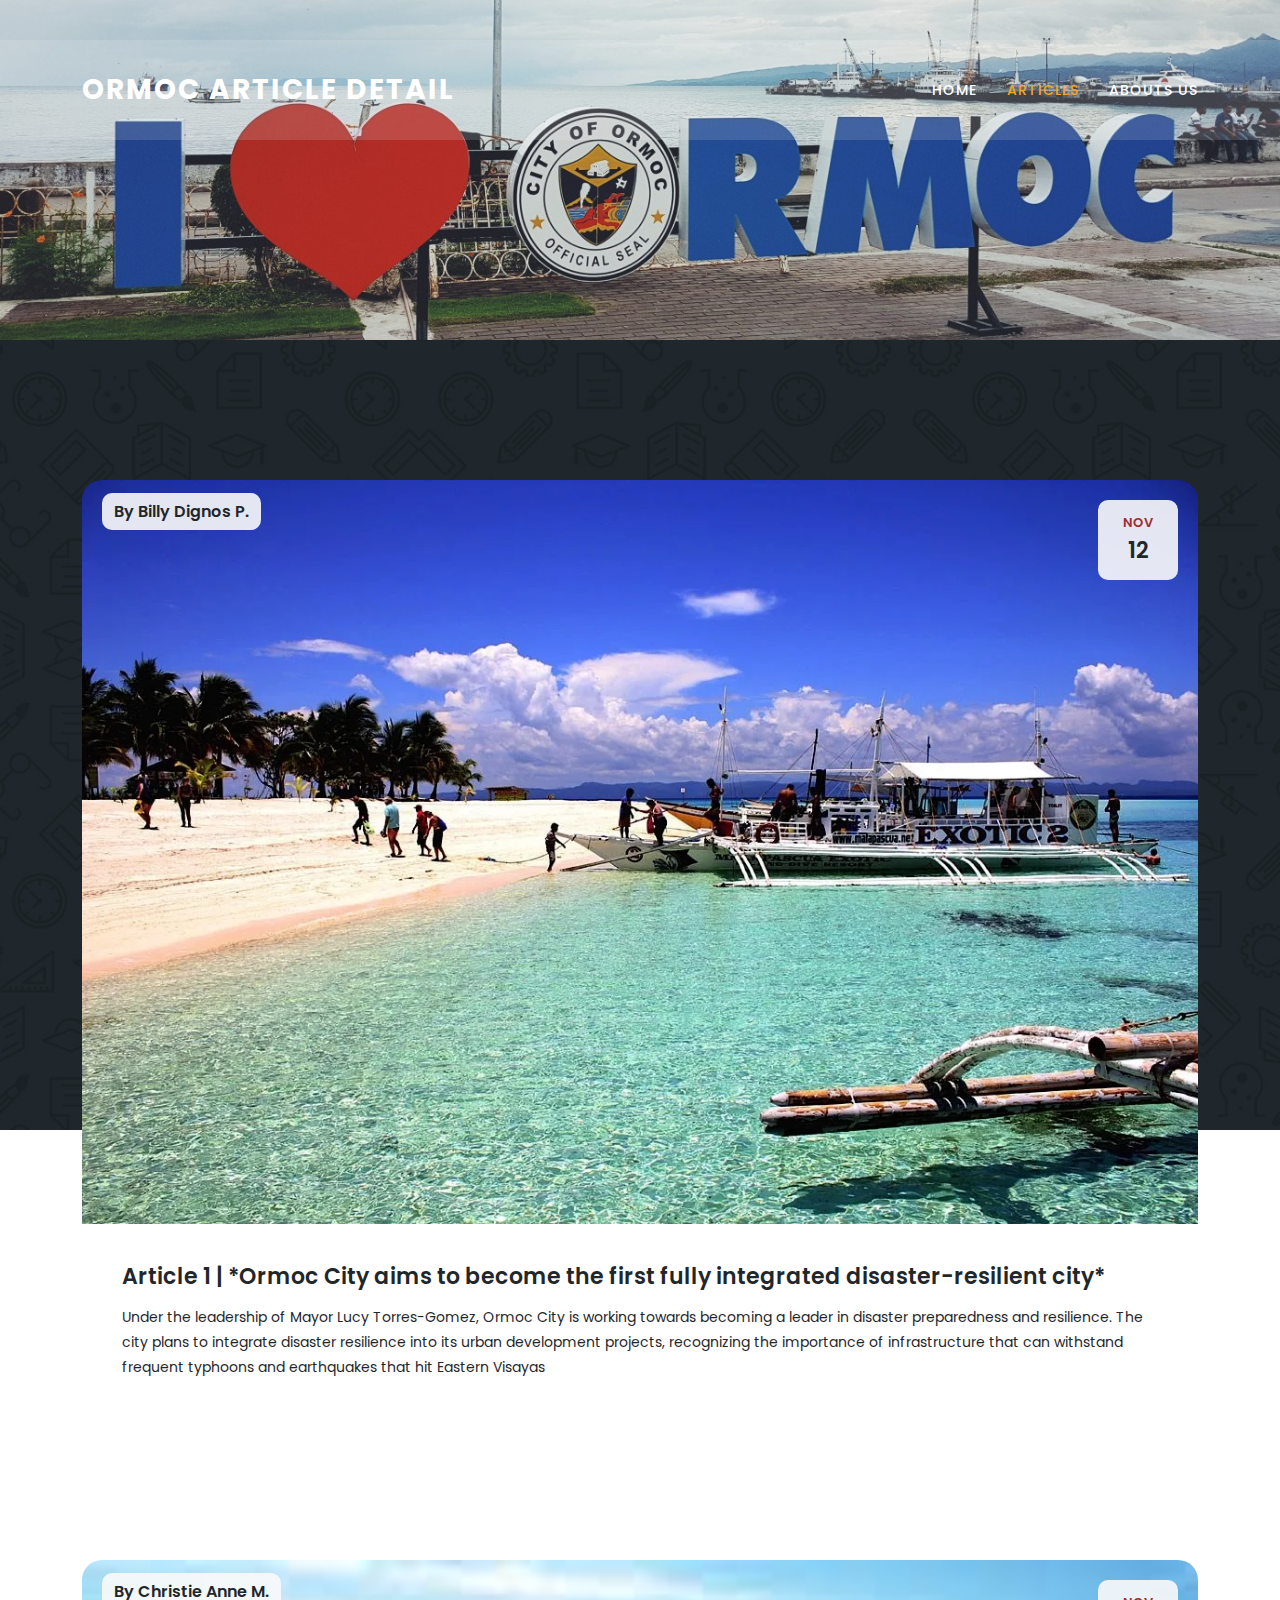
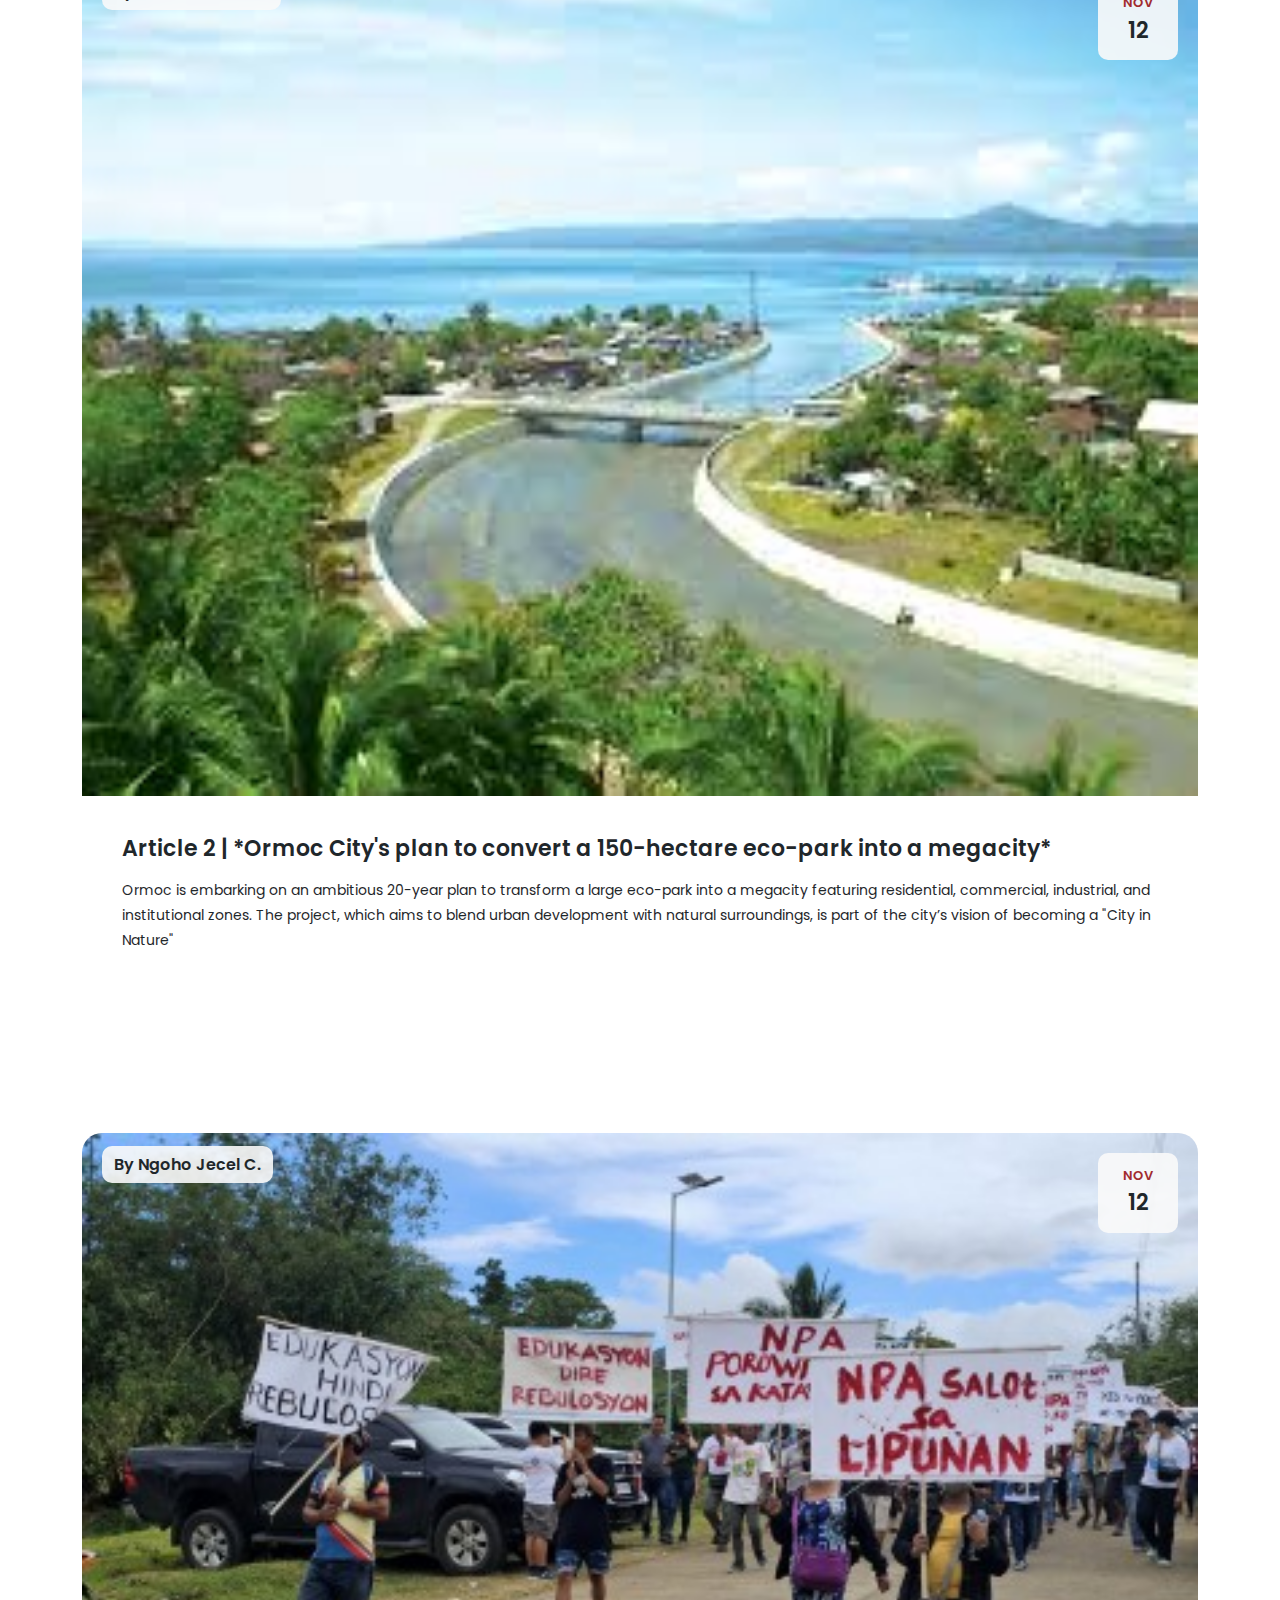
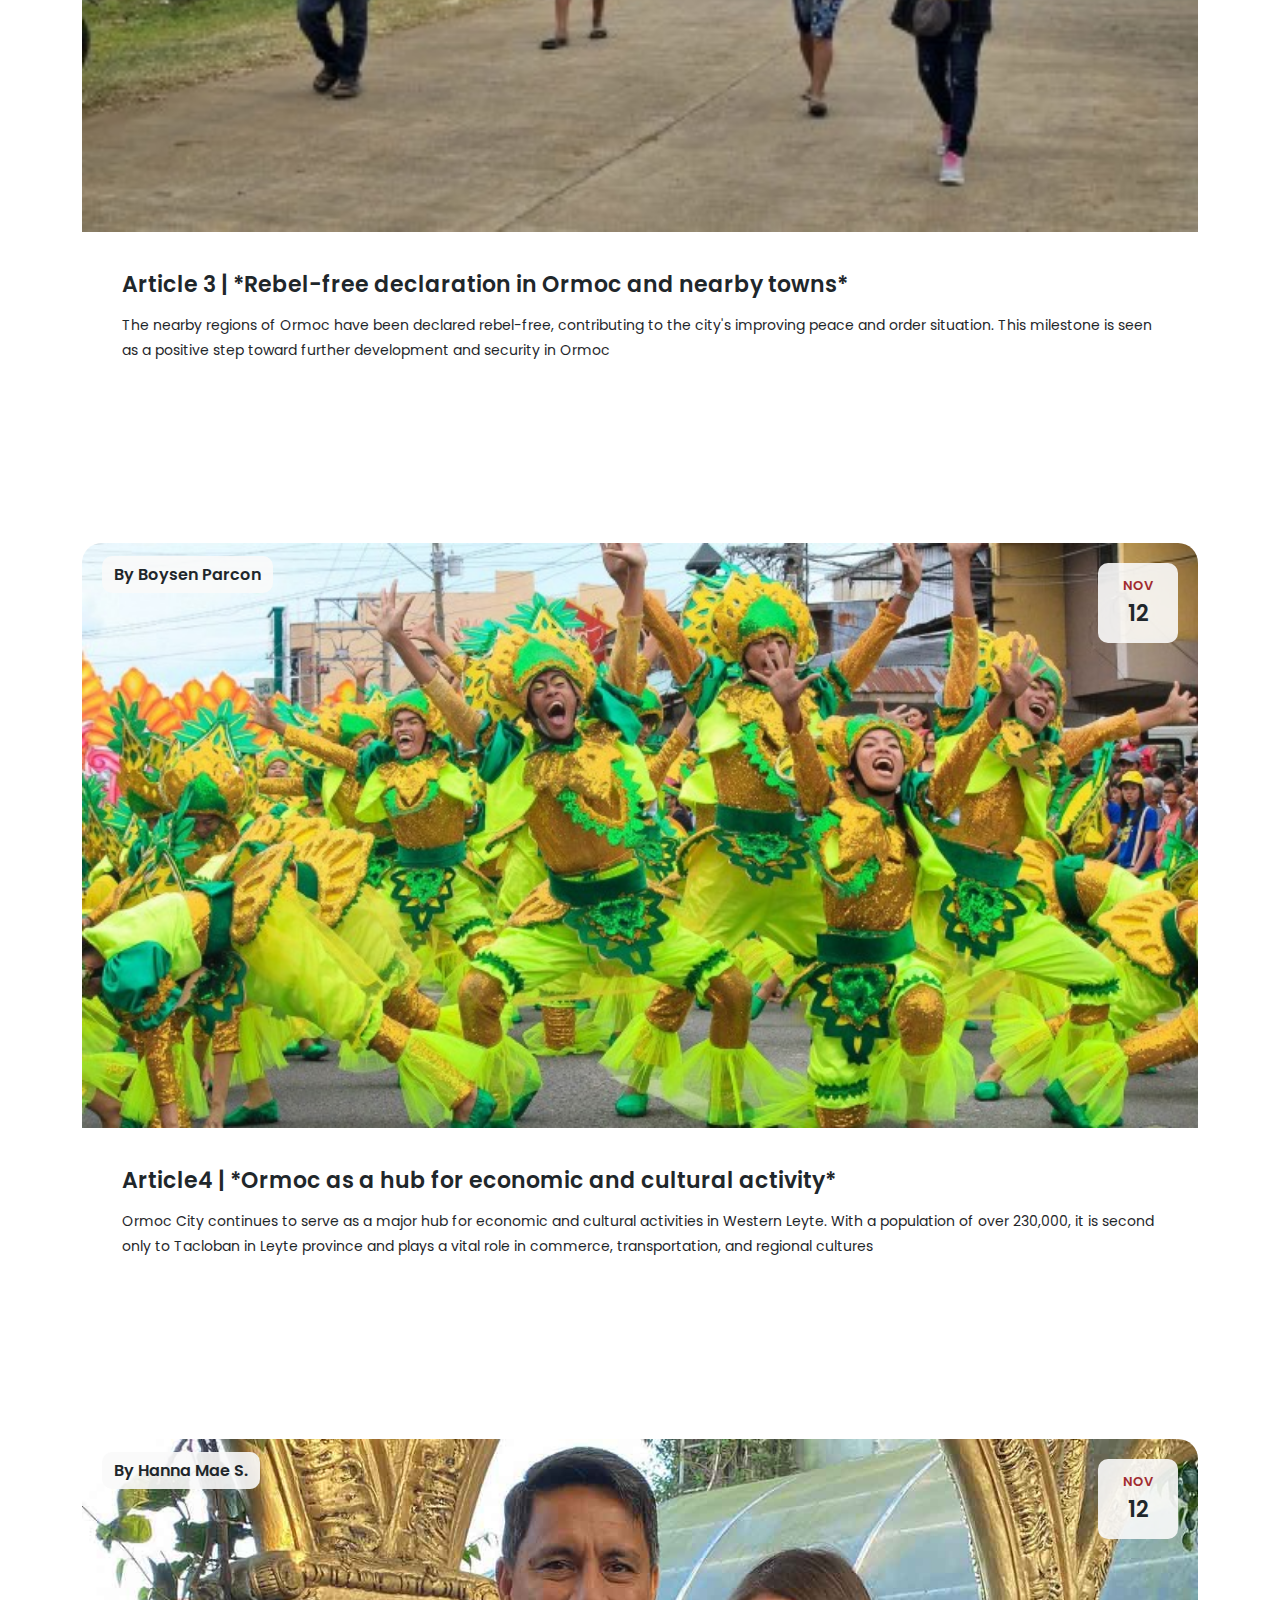
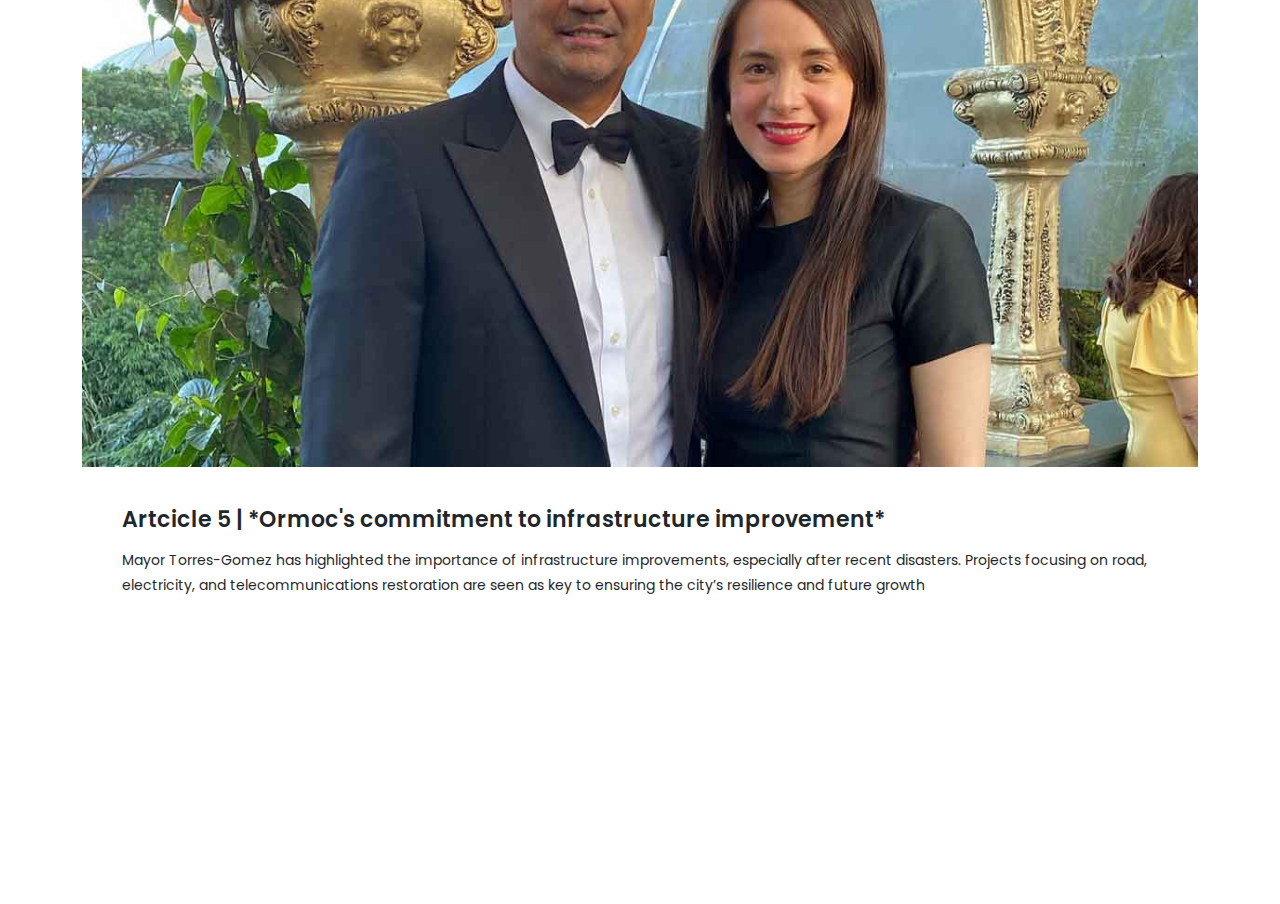
==== commit e388ae7a: "edit" ====
--- a/articles-details.html
+++ b/articles-details.html
@@ -42,7 +42,7 @@
           <nav class="main-nav">
             <!-- ***** Logo Start ***** -->
             <a href="index.html" class="logo">
-              Edu Meeting
+              Ormoc Article Detail
             </a>
             <!-- ***** Logo End ***** -->
             <!-- ***** Menu Start ***** -->
